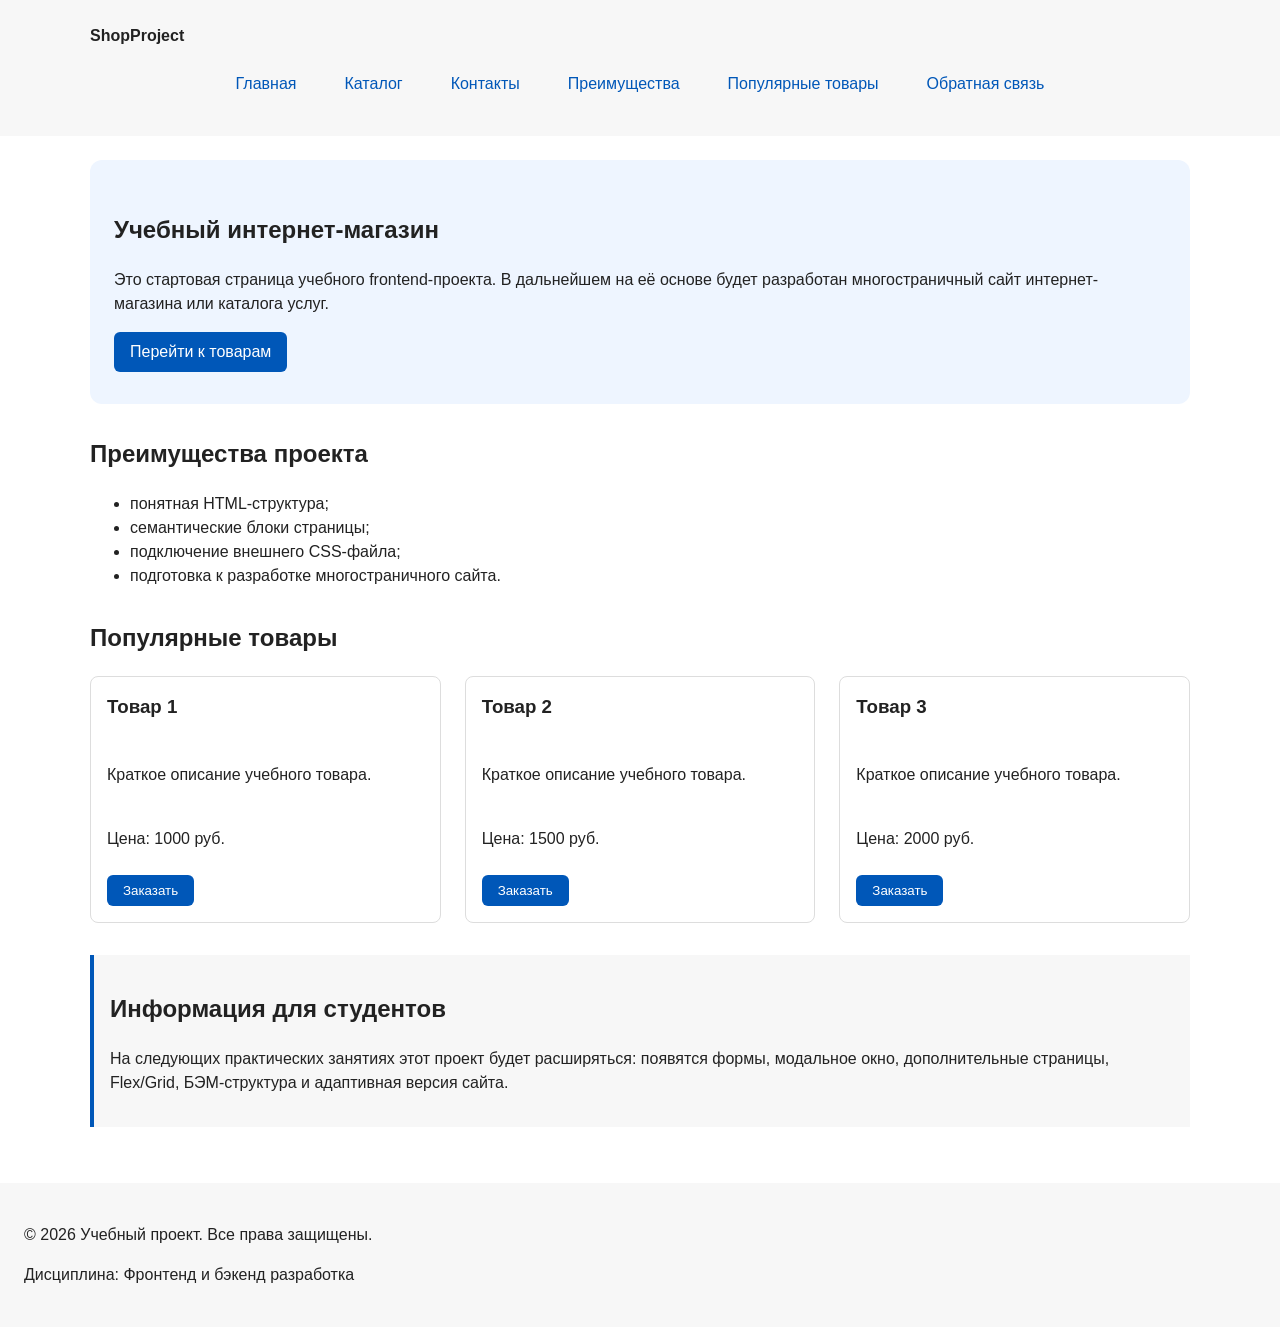
==== index.html @ 8005639d "feat: add navigation and grid catalog layout" ====
<!DOCTYPE html>
<html lang="ru">
<head>
  <meta charset="UTF-8">
  <meta name="viewport" content="width=device-width, initial-scale=1.0">
  <title>Каталог товаров</title>
  <link rel="stylesheet" href="css/style.css">
  <script src="js/main.js" defer></script>
  <meta property="og:type" content="website">
  <meta property="og:title" content="Учебный интернет-магазин">
  <meta property="og:description" content="Учебный frontend-проект интернет-магазина.">
  <meta property="og:image" content="https://alexeityapkin-coder.github.io/kr1-html-css-shop/images/preview.jpg">
</head>
<body>
  <header>
    <div class="site-header">
      <a class="site-logo" href="index.html">ShopProject</a>

      <nav class="site-nav" aria-label="Основная навигация">
        <ul class="site-nav__list">
          <li><a href="index.html">Главная</a></li>
          <li><a href="catalog.html">Каталог</a></li>
          <li><a href="contacts.html">Контакты</a></li>
          <li><a href="index.html#advantages">Преимущества</a></li>
          <li><a href="index.html#popular">Популярные товары</a></li>
          <li><a href="index.html#contacts">Обратная связь</a></li>
        </ul>
      </nav>
    </div>
  </header>

  <main>
    <!-- Основное содержимое страницы -->
     <section class="hero">
        <h1>Учебный интернет-магазин</h1>
        <p>
          Это стартовая страница учебного frontend-проекта.
          В дальнейшем на её основе будет разработан многостраничный сайт
          интернет-магазина или каталога услуг.
        </p>
        <a class="button" href="#popular">Перейти к товарам</a>
    </section>

    <section class="section" id="advantages">
        <h2>Преимущества проекта</h2>

        <ul class="advantages-list">
            <li>понятная HTML-структура;</li>
            <li>семантические блоки страницы;</li>
            <li>подключение внешнего CSS-файла;</li>
            <li>подготовка к разработке многостраничного сайта.</li>
        </ul>
    </section>

    <section class="section" id="popular">
      <h2>Популярные товары</h2>

      <div class="products-grid">
        <article class="product-card">
          <h3>Товар 1</h3>
          <p>Краткое описание учебного товара.</p>
          <p>Цена: 1000 руб.</p>
          <button class="button product-card__button" type="button" data-product="Товар 1">
            Заказать
          </button>
        </article>

        <article class="product-card">
          <h3>Товар 2</h3>
          <p>Краткое описание учебного товара.</p>
          <p>Цена: 1500 руб.</p>
          <button class="button product-card__button" type="button" data-product="Товар 2">
            Заказать
          </button>
        </article>

        <article class="product-card">
          <h3>Товар 3</h3>
          <p>Краткое описание учебного товара.</p>
          <p>Цена: 2000 руб.</p>
          <button class="button product-card__button" type="button" data-product="Товар 3">
            Заказать
          </button>
        </article>
      </div>
    </section>


    <aside class="aside-info">
        <h2>Информация для студентов</h2>
        <p>
            На следующих практических занятиях этот проект будет расширяться:
            появятся формы, модальное окно, дополнительные страницы, Flex/Grid,
            БЭМ-структура и адаптивная версия сайта.
        </p>
    </aside>

  </main>

  <footer id="contacts">
    <p>&copy; 2026 Учебный проект. Все права защищены.</p>
    <p>Дисциплина: Фронтенд и бэкенд разработка</p>
  </footer>
  
  <dialog class="order-dialog" id="order-dialog" aria-labelledby="order-dialog-title">
  <h2 id="order-dialog-title">Оформление заявки</h2>

  <form class="order-form" id="order-form" action="#" method="post" novalidate>
    <input id="selected-product" name="selected-product" type="hidden">

    <div class="form-field">
      <label for="order-name">Имя</label>
      <input
        id="order-name"
        name="name"
        type="text"
        placeholder="Введите ваше имя"
        minlength="2"
        autocomplete="given-name"
        required
      >
    </div>

    <div class="form-field">
      <label for="order-email">E-mail</label>
      <input
        id="order-email"
        name="email"
        type="email"
        placeholder="example@mail.ru"
        autocomplete="email"
        required
      >
    </div>

    <div class="form-field">
      <label for="order-phone">Телефон</label>
      <input
        id="order-phone"
        name="phone"
        type="tel"
        inputmode="tel"
        placeholder="+7 (900) 000-00-00"
        pattern="^\+7 \(\d{3}\) \d{3}-\d{2}-\d{2}$"
        required
      >
      <small>Формат: +7 (900) 000-00-00</small>
    </div>

    <div class="form-field">
      <label for="order-date">Дата связи</label>
      <input
        id="order-date"
        name="date"
        type="date"
      >
    </div>

    <div class="form-field">
      <label for="order-topic">Тема заявки</label>
      <select id="order-topic" name="topic" required>
        <option value="">Выберите тему</option>
        <option value="product">Заказ товара</option>
        <option value="consultation">Консультация</option>
        <option value="delivery">Доставка</option>
      </select>
    </div>

    <div class="form-field">
      <label for="order-comment">Комментарий</label>
      <textarea
        id="order-comment"
        name="comment"
        rows="4"
        placeholder="Укажите дополнительную информацию"
      ></textarea>
    </div>

    <div class="form-field form-field--checkbox">
      <label>
        <input
          id="order-agreement"
          name="agreement"
          type="checkbox"
          required
        >
        Я согласен на обработку данных
      </label>
    </div>

    <div class="form-actions">
      <button type="button" id="close-order-dialog">Закрыть</button>
      <button type="submit">Отправить заявку</button>
    </div>
  </form>
</dialog>

<p class="success-message" id="success-message" hidden>
  Форма успешно отправлена!
</p>


</body>
</html>
---- css/style.css ----
/* ===============================
   1. Переменные проекта
   =============================== */

:root {
  /* Основные цвета проекта */
  --color-bg: #ffffff;
  --color-text: #222222;
  --color-muted: #666666;
  --color-primary: #0057b8;
  --color-primary-dark: #003f86;
  --color-border: #dddddd;
  --color-surface: #f7f7f7;
  --color-surface-accent: #eef5ff;
  --color-danger: #b00020;
  --color-success: #168a2f;
  --color-success-bg: #eefaf0;
  --color-white: #ffffff;

  /* Отступы */
  --space-xs: 4px;
  --space-sm: 8px;
  --space-md: 16px;
  --space-lg: 24px;
  --space-xl: 32px;

  /* Скругления */
  --radius-sm: 6px;
  --radius-md: 8px;
  --radius-lg: 12px;

  /* Размеры */
  --container-width: 1100px;
}


/* ===============================
   2. Базовые стили
   =============================== */
   
/* 
  Универсальное правило для всех элементов.
  border-box делает расчёт размеров более понятным:
  width включает content, padding и border.
*/
* {
  box-sizing: border-box;
}

/*
  Убираем стандартный внешний отступ браузера у body.
  Без этого вокруг страницы может появиться белая рамка.
*/
body {
  margin: 0;
  font-family: Arial, sans-serif;
  line-height: 1.5;
  color: var(--color-text);
  background-color: var(--color-bg);

}

/*
  Задаём внутренние отступы для основных областей страницы.
  Это делает содержимое визуально отделённым от краёв окна браузера.
*/
header,
main,
footer {
  padding: var(--space-lg);
}

/*
  Оформляем шапку страницы.
  Пока используется простой светло-серый фон.
*/
header {
  background-color: var(--color-surface);
}

/*
  Оформляем подвал страницы тем же фоном,
  чтобы визуально отделить его от основного содержимого.
*/
footer {
  background-color: var(--color-surface);
}

/* ===============================
   3. Общие элементы интерфейса
   =============================== */

html {
  scroll-behavior: smooth;
}

:target {
  outline: 2px dashed var(--color-primary);
  outline-offset: 4px;
}

.products-grid {
  display: grid;
  grid-template-columns: repeat(3, 1fr);
  gap: var(--space-lg);
}

a {
  color: var(--color-primary);
}

a:hover {
  color: var(--color-primary-dark);
}

a:focus-visible {
  outline: 2px solid var(--color-primary);
  outline-offset: 3px;
}

/*
  Ограничиваем ширину содержимого шапки,
  чтобы оно не растягивалось слишком сильно на широких экранах.
*/
.site-header {
  max-width: 1100px;
  margin: 0 auto;
}

/*
  Оформляем текстовый логотип.
*/
.site-logo {
  font-weight: bold;
  text-decoration: none;
  color: #222222;
}

/*
  Убираем стандартные отступы и маркеры списка навигации.
*/
.site-nav__list {
  display: flex;
  flex-wrap: wrap;
  justify-content: center;
  align-items: center;
  gap: var(--space-md);
  padding: 0;
  margin: var(--space-md) 0 0;
  list-style: none;
}

/*
  Добавляем расстояние между пунктами меню.
*/
.site-nav__list li {
  margin-bottom: 8px;
}

/*
  Оформляем ссылки меню.
*/
.site-nav__list a {
  display: inline-block;
  padding: var(--space-sm) var(--space-md);
  color: var(--color-primary);
  text-decoration: none;
  border-radius: var(--radius-sm);
}

/*
  При наведении мыши подчёркиваем ссылку.
  Подробно состояния интерфейса будут рассмотрены в практической работе 1.7.
*/
.site-nav__list a:hover {
  color: var(--color-white);
  background-color: var(--color-primary);
}

/*
  Пока это обычная ссылка, но визуально она оформляется как кнопка.
*/
.button {
  display: inline-block;
  padding: var(--space-sm) var(--space-md);
  color: var(--color-white);
  background-color: var(--color-primary);
  text-decoration: none;
  border: none;
  border-radius: var(--radius-sm);
  cursor: pointer;

}

/*
  Простое состояние наведения для кнопки.
*/
.button:hover {
  background-color: var(--color-primary-dark);
}

.button:focus-visible {
  outline: 2px solid var(--color-primary);
  outline-offset: 3px;
}

.button:disabled {
  opacity: 0.6;
  cursor: not-allowed;
}

.breadcrumbs {
  max-width: var(--container-width);
  margin: 0 auto var(--space-md);
  font-size: 14px;
  color: var(--color-muted);
}

.breadcrumbs a {
  color: var(--color-primary);
}

.breadcrumbs span::before {
  content: " / ";
  color: var(--color-muted);
}

/* ===============================
   4. Компоненты страницы
   =============================== */

/*
  Hero-блок — первый крупный блок страницы.
  Он визуально отделяется от остальных разделов фоном и отступами.
*/
.hero {
  max-width: var(--container-width);
  margin: 0 auto var(--space-xl);
  padding: var(--space-xl) var(--space-lg);
  background-color: var(--color-surface-accent);
  border-radius: var(--radius-lg);
}

/*
  Общий класс для разделов страницы.
*/
.section {
  max-width: var(--container-width);
  margin: 0 auto var(--space-xl);

}

/*
  Убираем лишний верхний отступ у заголовков разделов.
*/
.section h2 {
  margin-top: 0;
}

/*
  Карточка товара — самостоятельный блок.
  На следующих занятиях карточки будут доработаны и выстроены в сетку.
*/
.product-card {
  display: flex;
  flex-direction: column;
  gap: var(--space-sm);
  margin-bottom: 0;
  padding: var(--space-md);
  border: 1px solid var(--color-border);
  border-radius: var(--radius-md);
  background-color: var(--color-bg);
}

.product-card:hover {
  border-color: var(--color-primary);
}

.product-card .button {
  margin-top: auto;
  align-self: flex-start;
}

.catalog-layout {
  max-width: var(--container-width);
  margin: 0 auto var(--space-xl);
  display: grid;
  grid-template-columns: 260px 1fr;
  grid-template-areas: "filters products";
  gap: var(--space-lg);
}

.catalog-filters {
  grid-area: filters;
  padding: var(--space-md);
  border: 1px solid var(--color-border);
  border-radius: var(--radius-md);
  background-color: var(--color-surface);
}

.catalog-products {
  grid-area: products;
}

.filters-form {
  display: grid;
  gap: var(--space-md);
}

.filters-form fieldset {
  margin: 0;
  padding: var(--space-md);
  border: 1px solid var(--color-border);
  border-radius: var(--radius-sm);
}

.filters-form legend {
  font-weight: 700;
}

.filters-form label {
  display: block;
  margin-bottom: var(--space-sm);
}

.filters-form input[type="number"] {
  width: 100%;
  padding: 8px 10px;
  border: 1px solid var(--color-border);
  border-radius: var(--radius-sm);
  font: inherit;
}

/*
  Убираем лишний верхний отступ у заголовка карточки.
*/
.product-card h3 {
  margin-top: 0;
}

/*
  Дополнительный информационный блок.
*/
.aside-info {
  max-width: var(--container-width);
  margin: 0 auto var(--space-xl);
  padding: var(--space-md);
  border-left: 4px solid var(--color-primary);
  background-color: var(--color-surface);

}

/* ===============================
   5. Форма и модальное окно
   =============================== */

/*
  Модальное окно.
  Элемент dialog сам умеет открываться поверх страницы.
*/
.order-dialog {
  width: min(100% - 32px, 560px);
  padding: var(--space-lg);
  border: none;
  border-radius: var(--radius-lg);
}

/*
  Затемнение фона за модальным окном.
*/
.order-dialog::backdrop {
  background-color: rgba(0, 0, 0, 0.5);
}

/*
  Поле формы.
  Каждый блок получает нижний отступ.
*/
.form-field {
  margin-bottom: var(--space-md);
}

/*
  Подпись поля.
*/
.form-field label {
  display: block;
  margin-bottom: var(--space-xs);
}

/*
  Основные поля формы.
*/
.form-field input,
.form-field select,
.form-field textarea {
  width: 100%;
  padding: 10px 12px;
  border: 1px solid var(--color-border);
  border-radius: var(--radius-sm);
  font: inherit;
}

/*
  Checkbox не должен занимать всю ширину.
*/
.form-field input[type="checkbox"] {
  width: auto;
}

/*
  Подсказка под полем телефона.
*/
.form-field small {
  display: block;
  margin-top: var(--space-xs);
  color: var(--color-muted);
}

.form-field input:hover,
.form-field select:hover,
.form-field textarea:hover {
  border-color: var(--color-primary);
}

/*
  Видимый фокус для клавиатурной навигации.
*/
.form-field input:focus-visible,
.form-field select:focus-visible,
.form-field textarea:focus-visible,
.form-actions button:focus-visible {
  outline: 2px solid var(--color-primary);
  outline-offset: 3px;
}

/*
  Подсветка ошибочных полей.
  Атрибут aria-invalid будет добавляться через JavaScript.
*/
[aria-invalid="true"] {
  border-color: var(--color-danger);
}

/*
  Кнопки формы.
*/
.form-actions {
  display: flex;
  gap: 12px;
  margin-top: 20px;
}

/*
  Сообщение об успешной отправке.
*/
.success-message {
  max-width: var(--container-width);
  margin: var(--space-lg) auto;
  padding: var(--space-md);
  border-left: 4px solid var(--color-success);
  background-color: var(--color-success-bg);
}
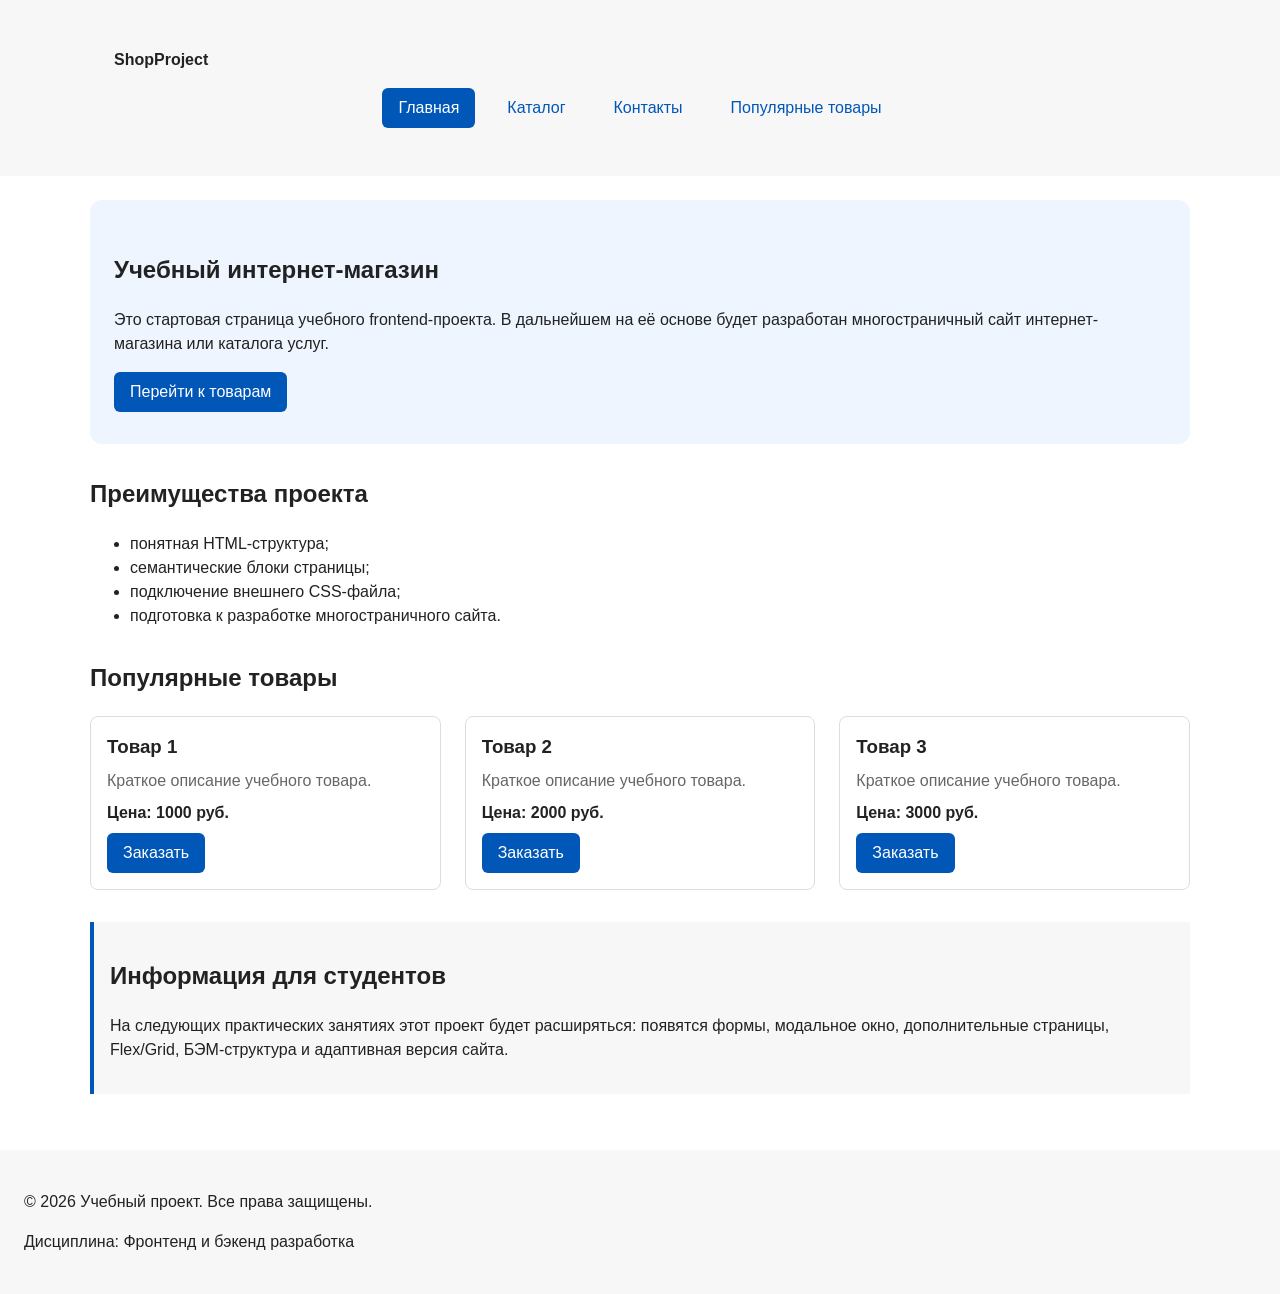
==== commit 76fcdf0b: "refactor:apply BEM naming to CSS classes" ====
--- a/index.html
+++ b/index.html
@@ -3,7 +3,7 @@
 <head>
   <meta charset="UTF-8">
   <meta name="viewport" content="width=device-width, initial-scale=1.0">
-  <title>Каталог товаров</title>
+  <title>Главная - Учебный интернет-магазин</title>
   <link rel="stylesheet" href="css/style.css">
   <script src="js/main.js" defer></script>
   <meta property="og:type" content="website">
@@ -12,18 +12,28 @@
   <meta property="og:image" content="https://alexeityapkin-coder.github.io/kr1-html-css-shop/images/preview.jpg">
 </head>
 <body>
-  <header>
-    <div class="site-header">
-      <a class="site-logo" href="index.html">ShopProject</a>
+  <header class="site-header">
+    <div class="site-header__inner">
+      <a class="site-header__logo" href="index.html">ShopProject</a>
 
       <nav class="site-nav" aria-label="Основная навигация">
         <ul class="site-nav__list">
-          <li><a href="index.html">Главная</a></li>
-          <li><a href="catalog.html">Каталог</a></li>
-          <li><a href="contacts.html">Контакты</a></li>
-          <li><a href="index.html#advantages">Преимущества</a></li>
-          <li><a href="index.html#popular">Популярные товары</a></li>
-          <li><a href="index.html#contacts">Обратная связь</a></li>
+          <li class="site-nav__item">
+            <a class="site-nav__link site-nav__link--active" href="index.html">
+              Главная
+            </a>
+          </li>
+          <li class="site-nav__item">
+            <a class="site-nav__link" href="catalog.html">Каталог</a>
+          </li>
+          <li class="site-nav__item">
+            <a class="site-nav__link" href="contacts.html">Контакты</a>
+          </li>
+          <li class="site-nav__item">
+            <a class="site-nav__link" href="index.html#popular">
+              Популярные товары
+            </a>
+          </li>
         </ul>
       </nav>
     </div>
@@ -38,7 +48,7 @@
           В дальнейшем на её основе будет разработан многостраничный сайт
           интернет-магазина или каталога услуг.
         </p>
-        <a class="button" href="#popular">Перейти к товарам</a>
+        <a class="button site-nav__link" href="#popular">Перейти к товарам</a>
     </section>
 
     <section class="section" id="advantages">
@@ -57,27 +67,27 @@
 
       <div class="products-grid">
         <article class="product-card">
-          <h3>Товар 1</h3>
-          <p>Краткое описание учебного товара.</p>
-          <p>Цена: 1000 руб.</p>
+          <h3 class="product-card__title">Товар 1</h3>
+          <p class="product-card__description">Краткое описание учебного товара.</p>
+          <p class="product-card__price">Цена: 1000 руб.</p>
           <button class="button product-card__button" type="button" data-product="Товар 1">
             Заказать
           </button>
         </article>
 
         <article class="product-card">
-          <h3>Товар 2</h3>
-          <p>Краткое описание учебного товара.</p>
-          <p>Цена: 1500 руб.</p>
+          <h3 class="product-card__title">Товар 2</h3>
+          <p class="product-card__description">Краткое описание учебного товара.</p>
+          <p class="product-card__price">Цена: 2000 руб.</p>
           <button class="button product-card__button" type="button" data-product="Товар 2">
             Заказать
           </button>
         </article>
 
         <article class="product-card">
-          <h3>Товар 3</h3>
-          <p>Краткое описание учебного товара.</p>
-          <p>Цена: 2000 руб.</p>
+          <h3 class="product-card__title">Товар 3</h3>
+          <p class="product-card__description">Краткое описание учебного товара.</p>
+          <p class="product-card__price">Цена: 3000 руб.</p>
           <button class="button product-card__button" type="button" data-product="Товар 3">
             Заказать
           </button>
@@ -103,102 +113,45 @@
   </footer>
   
   <dialog class="order-dialog" id="order-dialog" aria-labelledby="order-dialog-title">
-  <h2 id="order-dialog-title">Оформление заявки</h2>
-
-  <form class="order-form" id="order-form" action="#" method="post" novalidate>
-    <input id="selected-product" name="selected-product" type="hidden">
-
-    <div class="form-field">
-      <label for="order-name">Имя</label>
-      <input
-        id="order-name"
-        name="name"
-        type="text"
-        placeholder="Введите ваше имя"
-        minlength="2"
-        autocomplete="given-name"
-        required
-      >
-    </div>
-
-    <div class="form-field">
-      <label for="order-email">E-mail</label>
-      <input
-        id="order-email"
-        name="email"
-        type="email"
-        placeholder="example@mail.ru"
-        autocomplete="email"
-        required
-      >
-    </div>
-
-    <div class="form-field">
-      <label for="order-phone">Телефон</label>
-      <input
-        id="order-phone"
-        name="phone"
-        type="tel"
-        inputmode="tel"
-        placeholder="+7 (900) 000-00-00"
-        pattern="^\+7 \(\d{3}\) \d{3}-\d{2}-\d{2}$"
-        required
-      >
-      <small>Формат: +7 (900) 000-00-00</small>
-    </div>
-
-    <div class="form-field">
-      <label for="order-date">Дата связи</label>
-      <input
-        id="order-date"
-        name="date"
-        type="date"
-      >
-    </div>
-
-    <div class="form-field">
-      <label for="order-topic">Тема заявки</label>
-      <select id="order-topic" name="topic" required>
-        <option value="">Выберите тему</option>
-        <option value="product">Заказ товара</option>
-        <option value="consultation">Консультация</option>
-        <option value="delivery">Доставка</option>
-      </select>
-    </div>
-
-    <div class="form-field">
-      <label for="order-comment">Комментарий</label>
-      <textarea
-        id="order-comment"
-        name="comment"
-        rows="4"
-        placeholder="Укажите дополнительную информацию"
-      ></textarea>
-    </div>
-
-    <div class="form-field form-field--checkbox">
-      <label>
+    <h2 class="order-dialog__title" id="order-dialog-title">Оформление заявки</h2>
+    <form class="order-form" id="order-form" action="#" method="post" novalidate>
+      <input id="selected-product" name="selected-product" type="hidden">
+      <div class="order-form__field">
+        <label class="order-form__label" for="order-name">Имя</label>
         <input
-          id="order-agreement"
-          name="agreement"
-          type="checkbox"
+          class="order-form__input"
+          id="order-name"
+          name="name"
+          type="text"
           required
         >
-        Я согласен на обработку данных
-      </label>
-    </div>
+      </div>
 
-    <div class="form-actions">
-      <button type="button" id="close-order-dialog">Закрыть</button>
-      <button type="submit">Отправить заявку</button>
-    </div>
-  </form>
-</dialog>
+      <div class="order-form__field">
+        <label class="order-form__label" for="order-email">E-mail</label>
+        <input
+          class="order-form__input"
+          id="order-email"
+          name="email"
+          type="email"
+          required
+        >
+      </div>
 
-<p class="success-message" id="success-message" hidden>
-  Форма успешно отправлена!
-</p>
+      <div class="order-form__actions">
+        <button class="button" type="submit">
+          Отправить заявку
+        </button>
 
+        <button class="button" id="close-order-dialog" type="button">
+          Закрыть
+        </button>
+      </div>
+    </form>
+  </dialog>
 
+  <p class="success-message" id="success-message" hidden>
+    Форма успешно отправлена!
+  </p>
 </body>
 </html>
--- a/css/style.css
+++ b/css/style.css
@@ -76,6 +76,9 @@
 */
 header {
   background-color: var(--color-surface);
+  position: sticky;
+  top: 0;
+  z-index: 1000;
 }
 
 /*
@@ -123,22 +126,21 @@
   чтобы оно не растягивалось слишком сильно на широких экранах.
 */
 .site-header {
-  max-width: 1100px;
+  background-color: var(--color-surface);
+}
+
+.site-header__inner {
+  max-width: var(--container-width);
   margin: 0 auto;
-}
-
-/*
-  Оформляем текстовый логотип.
-*/
-.site-logo {
-  font-weight: bold;
+  padding: var(--space-lg);
+}
+
+.site-header__logo {
+  font-weight: 700;
+  color: var(--color-text);
   text-decoration: none;
-  color: #222222;
-}
-
-/*
-  Убираем стандартные отступы и маркеры списка навигации.
-*/
+}
+
 .site-nav__list {
   display: flex;
   flex-wrap: wrap;
@@ -150,17 +152,7 @@
   list-style: none;
 }
 
-/*
-  Добавляем расстояние между пунктами меню.
-*/
-.site-nav__list li {
-  margin-bottom: 8px;
-}
-
-/*
-  Оформляем ссылки меню.
-*/
-.site-nav__list a {
+.site-nav__link {
   display: inline-block;
   padding: var(--space-sm) var(--space-md);
   color: var(--color-primary);
@@ -168,14 +160,21 @@
   border-radius: var(--radius-sm);
 }
 
-/*
-  При наведении мыши подчёркиваем ссылку.
-  Подробно состояния интерфейса будут рассмотрены в практической работе 1.7.
-*/
-.site-nav__list a:hover {
+.site-nav__link:hover {
   color: var(--color-white);
   background-color: var(--color-primary);
 }
+
+.site-nav__link:focus-visible {
+  outline: 2px solid var(--color-primary);
+  outline-offset: 3px;
+}
+
+.site-nav__link--active {
+  color: var(--color-white);
+  background-color: var(--color-primary);
+}
+
 
 /*
   Пока это обычная ссылка, но визуально она оформляется как кнопка.
@@ -216,11 +215,11 @@
   color: var(--color-muted);
 }
 
-.breadcrumbs a {
+.breadcrumbs__link {
   color: var(--color-primary);
 }
 
-.breadcrumbs span::before {
+.breadcrumbs__current::before {
   content: " / ";
   color: var(--color-muted);
 }
@@ -265,7 +264,6 @@
   display: flex;
   flex-direction: column;
   gap: var(--space-sm);
-  margin-bottom: 0;
   padding: var(--space-md);
   border: 1px solid var(--color-border);
   border-radius: var(--radius-md);
@@ -276,7 +274,34 @@
   border-color: var(--color-primary);
 }
 
-.product-card .button {
+.product-card--featured {
+  border-color: var(--color-primary);
+}
+
+.product-card--discount {
+  border-color: var(--color-danger);
+}
+
+.product-card__title {
+  margin: 0;
+  color: var(--color-text);
+}
+
+.product-card__description {
+  margin: 0;
+  color: var(--color-muted);
+}
+
+.product-card__price {
+  margin: 0;
+  font-weight: 700;
+}
+
+.product-card--discount .product-card__price {
+  color: var(--color-danger);
+}
+
+.product-card__button {
   margin-top: auto;
   align-self: flex-start;
 }
@@ -354,10 +379,44 @@
    5. Форма и модальное окно
    =============================== */
 
-/*
-  Модальное окно.
-  Элемент dialog сам умеет открываться поверх страницы.
-*/
+.order-form__field {
+  margin-bottom: var(--space-md);
+}
+
+.order-form__label {
+  display: block;
+  margin-bottom: var(--space-xs);
+}
+
+.order-form__input,
+.order-form__select,
+.order-form__textarea {
+  width: 100%;
+  padding: 10px 12px;
+  border: 1px solid var(--color-border);
+  border-radius: var(--radius-sm);
+  font: inherit;
+}
+
+.order-form__input:hover,
+.order-form__select:hover,
+.order-form__textarea:hover {
+  border-color: var(--color-primary);
+}
+
+.order-form__input:focus-visible,
+.order-form__select:focus-visible,
+.order-form__textarea:focus-visible {
+  outline: 2px solid var(--color-primary);
+  outline-offset: 3px;
+}
+
+.order-form__actions {
+  display: flex;
+  gap: var(--space-md);
+  margin-top: var(--space-lg);
+}
+
 .order-dialog {
   width: min(100% - 32px, 560px);
   padding: var(--space-lg);
@@ -365,99 +424,52 @@
   border-radius: var(--radius-lg);
 }
 
-/*
-  Затемнение фона за модальным окном.
-*/
 .order-dialog::backdrop {
   background-color: rgba(0, 0, 0, 0.5);
 }
 
-/*
-  Поле формы.
-  Каждый блок получает нижний отступ.
-*/
-.form-field {
-  margin-bottom: var(--space-md);
-}
-
-/*
-  Подпись поля.
-*/
-.form-field label {
-  display: block;
-  margin-bottom: var(--space-xs);
-}
-
-/*
-  Основные поля формы.
-*/
-.form-field input,
-.form-field select,
-.form-field textarea {
-  width: 100%;
-  padding: 10px 12px;
-  border: 1px solid var(--color-border);
+.order-dialog__title {
+  margin-top: 0;
+}
+
+.button {
+  display: inline-block;
+  padding: var(--space-sm) var(--space-md);
+  border: none;
   border-radius: var(--radius-sm);
   font: inherit;
-}
-
-/*
-  Checkbox не должен занимать всю ширину.
-*/
-.form-field input[type="checkbox"] {
-  width: auto;
-}
-
-/*
-  Подсказка под полем телефона.
-*/
-.form-field small {
-  display: block;
-  margin-top: var(--space-xs);
-  color: var(--color-muted);
-}
-
-.form-field input:hover,
-.form-field select:hover,
-.form-field textarea:hover {
-  border-color: var(--color-primary);
-}
-
-/*
-  Видимый фокус для клавиатурной навигации.
-*/
-.form-field input:focus-visible,
-.form-field select:focus-visible,
-.form-field textarea:focus-visible,
-.form-actions button:focus-visible {
+  text-decoration: none;
+  cursor: pointer;
+}
+
+.button--primary {
+  color: var(--color-white);
+  background-color: var(--color-primary);
+}
+
+.button--primary:hover {
+  background-color: var(--color-primary-dark);
+}
+
+.button--secondary {
+  color: var(--color-primary);
+  background-color: transparent;
+  border: 1px solid var(--color-primary);
+}
+
+.button--secondary:hover {
+  color: var(--color-white);
+  background-color: var(--color-primary);
+}
+
+.button:focus-visible {
   outline: 2px solid var(--color-primary);
   outline-offset: 3px;
 }
 
-/*
-  Подсветка ошибочных полей.
-  Атрибут aria-invalid будет добавляться через JavaScript.
-*/
-[aria-invalid="true"] {
-  border-color: var(--color-danger);
-}
-
-/*
-  Кнопки формы.
-*/
-.form-actions {
-  display: flex;
-  gap: 12px;
-  margin-top: 20px;
-}
-
-/*
-  Сообщение об успешной отправке.
-*/
-.success-message {
-  max-width: var(--container-width);
-  margin: var(--space-lg) auto;
-  padding: var(--space-md);
-  border-left: 4px solid var(--color-success);
-  background-color: var(--color-success-bg);
-}
+.button:disabled,
+.button--disabled {
+  opacity: 0.6;
+  cursor: not-allowed;
+}
+
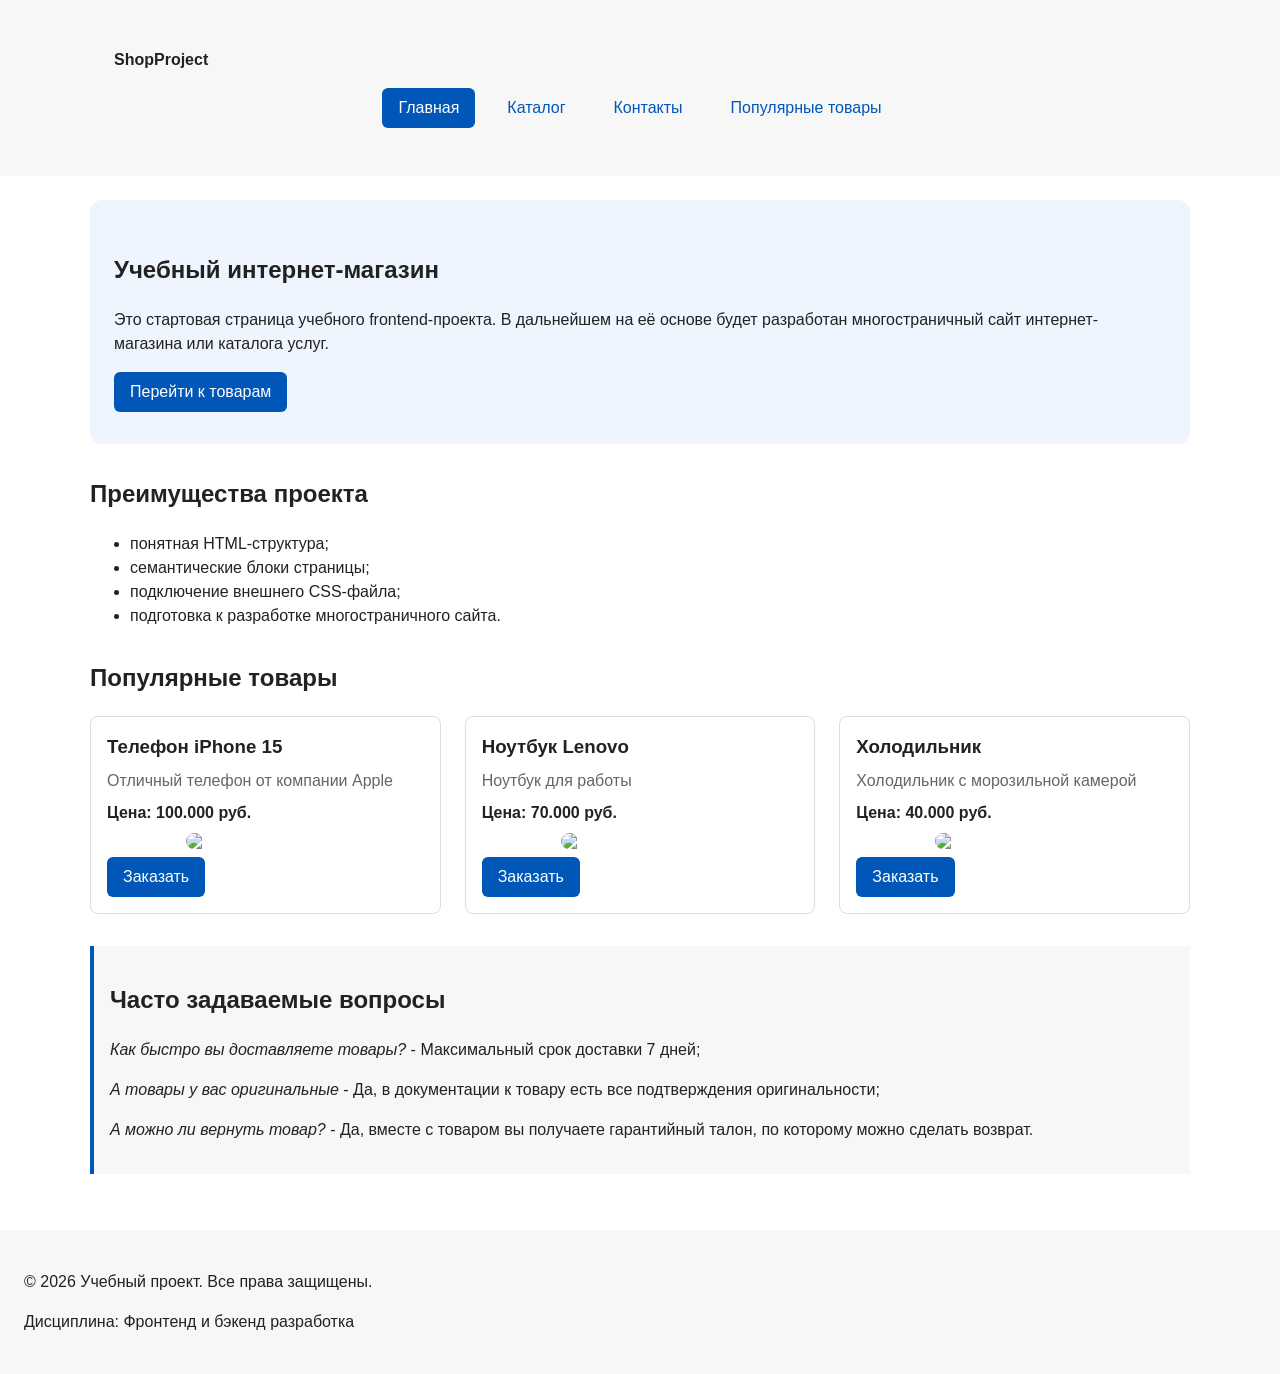
==== commit c3fbf52b: "fix: praktika 8" ====
--- a/index.html
+++ b/index.html
@@ -3,7 +3,7 @@
 <head>
   <meta charset="UTF-8">
   <meta name="viewport" content="width=device-width, initial-scale=1.0">
-  <title>Главная - Учебный интернет-магазин</title>
+  <title>Главная - Учебный интернет магазин</title>
   <link rel="stylesheet" href="css/style.css">
   <script src="js/main.js" defer></script>
   <meta property="og:type" content="website">
@@ -12,10 +12,10 @@
   <meta property="og:image" content="https://alexeityapkin-coder.github.io/kr1-html-css-shop/images/preview.jpg">
 </head>
 <body>
-  <header class="site-header">
+  <header class="site-header";">
     <div class="site-header__inner">
       <a class="site-header__logo" href="index.html">ShopProject</a>
-
+      
       <nav class="site-nav" aria-label="Основная навигация">
         <ul class="site-nav__list">
           <li class="site-nav__item">
@@ -67,27 +67,31 @@
 
       <div class="products-grid">
         <article class="product-card">
-          <h3 class="product-card__title">Товар 1</h3>
-          <p class="product-card__description">Краткое описание учебного товара.</p>
-          <p class="product-card__price">Цена: 1000 руб.</p>
+          
+          <h3 class="product-card__title">Телефон iPhone 15</h3>
+          <p class="product-card__description">Отличный телефон от компании Apple</p>
+          <p class="product-card__price">Цена: 100.000 руб.</p>
+          <img src="https://avatars.mds.yandex.net/i?id=8dcf5b6ec3fc4ac57ca6e9674afaf753_l-11918814-images-thumbs&n=13">
           <button class="button product-card__button" type="button" data-product="Товар 1">
             Заказать
           </button>
         </article>
 
         <article class="product-card">
-          <h3 class="product-card__title">Товар 2</h3>
-          <p class="product-card__description">Краткое описание учебного товара.</p>
-          <p class="product-card__price">Цена: 2000 руб.</p>
+          <h3 class="product-card__title">Ноутбук Lenovo</h3>
+          <p class="product-card__description">Ноутбук для работы</p>
+          <p class="product-card__price">Цена: 70.000 руб.</p>
+          <img src="https://avatars.mds.yandex.net/i?id=a6920d291a3d26f9fc2a690d67678e77f33766bc-11936956-images-thumbs&n=13">
           <button class="button product-card__button" type="button" data-product="Товар 2">
             Заказать
           </button>
         </article>
 
         <article class="product-card">
-          <h3 class="product-card__title">Товар 3</h3>
-          <p class="product-card__description">Краткое описание учебного товара.</p>
-          <p class="product-card__price">Цена: 3000 руб.</p>
+          <h3 class="product-card__title">Холодильник</h3>
+          <p class="product-card__description">Холодильник с морозильной камерой</p>
+          <p class="product-card__price">Цена: 40.000 руб.</p>
+          <img src="https://img.magnific.com/premium-vector/gray-kitchen-refrigerator_998164-451.jpg">
           <button class="button product-card__button" type="button" data-product="Товар 3">
             Заказать
           </button>
@@ -97,11 +101,15 @@
 
 
     <aside class="aside-info">
-        <h2>Информация для студентов</h2>
+        <h2>Часто задаваемые вопросы</h2>
         <p>
-            На следующих практических занятиях этот проект будет расширяться:
-            появятся формы, модальное окно, дополнительные страницы, Flex/Grid,
-            БЭМ-структура и адаптивная версия сайта.
+            <em>Как быстро вы доставляете товары?</em> - Максимальный срок доставки 7 дней;
+        </p>
+        <P>
+          <em>А товары у вас оригинальные</em> - Да, в документации к товару есть все подтверждения оригинальности;
+        </P>
+        <p>
+          <em>А можно ли вернуть товар?</em> - Да, вместе с товаром вы получаете гарантийный талон, по которому можно сделать возврат.
         </p>
     </aside>
 
@@ -138,6 +146,52 @@
         >
       </div>
 
+      <div class="order-form__field">
+          <label class="order-form__label" for="order=phone">Телефон:</label>
+          <input
+            class="order-form__input"
+            type="tel"
+            id="phone"
+            name="phone"
+            placeholder="+7 (999) 000-00-00"
+            pattern="^\+?[\d\s\-\(\)]{10,}$"
+            title="Введите номер телефона (минимум 10 символов, допускаются цифры, пробелы, скобки, дефис)"
+            required
+        >
+      </div>
+
+      <div class="order-form__field">
+          <label class="order-form__label" for="order=text">Тема заявка</label>
+          <input
+            class="order-form__input"
+            type="text"
+            id="text"
+            name="text"
+            title="Информаиця о вашей заявке"
+            required
+          >
+      </div>
+
+      <div class="order-form__field">
+          <label class="order-form__label" for="order=text">Комменатрий</label>
+          <input
+            class="order-form__input"
+            type="text"
+            id="text"
+            name="text"
+            title="Ваш комментарий"
+            required
+          >
+      </div>
+
+      <div class="order-form__field">
+        <label class="consent-label">
+        <input type="checkbox" name="pdn_consent" required aria-required="true">
+          Я согласен на обработку моих персональных данных в соответствии с&nbsp;
+        <a href="/privacy-policy" target="_blank" rel="noopener noreferrer">Политикой конфиденциальности</a>
+        </label>
+      </div>
+
       <div class="order-form__actions">
         <button class="button" type="submit">
           Отправить заявку
@@ -146,6 +200,9 @@
         <button class="button" id="close-order-dialog" type="button">
           Закрыть
         </button>
+        <button class="button" type="reset">
+          Очистить форму
+        </button>
       </div>
     </form>
   </dialog>
@@ -153,5 +210,28 @@
   <p class="success-message" id="success-message" hidden>
     Форма успешно отправлена!
   </p>
+
+  <button id="backToTop" title="Наверх">↑</button>
+
+  <script>
+const button = document.getElementById("backToTop");
+
+// Показываем кнопку при прокрутке страницы
+window.addEventListener("scroll", function () {
+    if (window.scrollY > 300) {
+        button.style.display = "block";
+    } else {
+        button.style.display = "none";
+    }
+});
+
+// Плавно прокручиваем страницу наверх
+button.addEventListener("click", function () {
+    window.scrollTo({
+        top: 0,
+        behavior: "smooth"
+    });
+});
+</script>
 </body>
 </html>
--- a/css/style.css
+++ b/css/style.css
@@ -194,6 +194,28 @@
 /*
   Простое состояние наведения для кнопки.
 */
+
+#backToTop {
+    display: none;
+    position: fixed;
+    bottom: 30px;
+    right: 30px;
+    width: 50px;
+    height: 50px;
+    background-color: #007bff;
+    color: white;
+    border: none;
+    border-radius: 50%;
+    font-size: 28px;
+    cursor: pointer;
+    z-index: 1;
+    transition: background-color 0.3s;
+}
+
+#backToTop:hover {
+    background-color: #0056b3;
+}
+
 .button:hover {
   background-color: var(--color-primary-dark);
 }
@@ -270,6 +292,14 @@
   background-color: var(--color-bg);
 }
 
+img {
+  width: 50%;
+  height: auto;
+  border-radius: var(--radius-md);
+  object-fit: cover;
+  margin: 0 auto;
+}
+
 .product-card:hover {
   border-color: var(--color-primary);
 }
@@ -420,7 +450,7 @@
 .order-dialog {
   width: min(100% - 32px, 560px);
   padding: var(--space-lg);
-  border: none;
+  border: 10px solid #0e6874;
   border-radius: var(--radius-lg);
 }
 
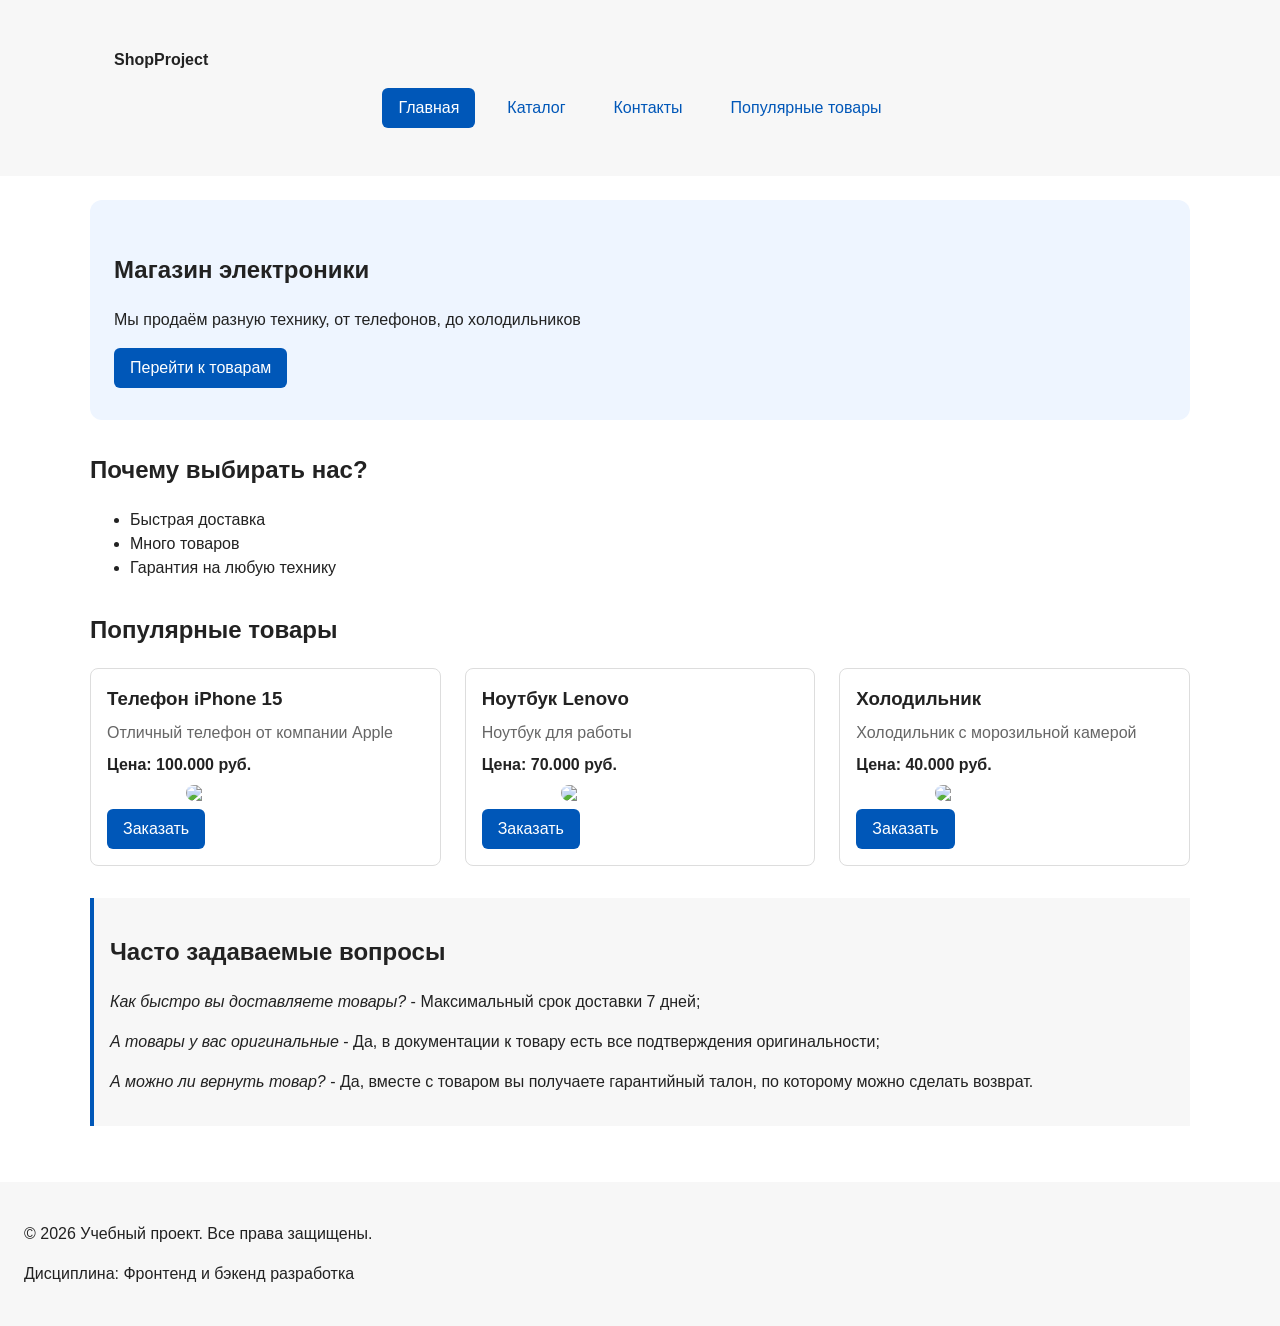
==== commit 3b6a1cef: "fix: dialog window" ====
--- a/index.html
+++ b/index.html
@@ -3,16 +3,16 @@
 <head>
   <meta charset="UTF-8">
   <meta name="viewport" content="width=device-width, initial-scale=1.0">
-  <title>Главная - Учебный интернет магазин</title>
+  <title>Магазин электроники</title>
   <link rel="stylesheet" href="css/style.css">
   <script src="js/main.js" defer></script>
   <meta property="og:type" content="website">
-  <meta property="og:title" content="Учебный интернет-магазин">
-  <meta property="og:description" content="Учебный frontend-проект интернет-магазина.">
+  <meta property="og:title" content="Магазин электроники">
+  <meta property="og:description" content="Магазин электроники">
   <meta property="og:image" content="https://alexeityapkin-coder.github.io/kr1-html-css-shop/images/preview.jpg">
 </head>
 <body>
-  <header class="site-header";">
+  <header class="site-header";>
     <div class="site-header__inner">
       <a class="site-header__logo" href="index.html">ShopProject</a>
       
@@ -42,23 +42,20 @@
   <main>
     <!-- Основное содержимое страницы -->
      <section class="hero">
-        <h1>Учебный интернет-магазин</h1>
+        <h1>Магазин электроники</h1>
         <p>
-          Это стартовая страница учебного frontend-проекта.
-          В дальнейшем на её основе будет разработан многостраничный сайт
-          интернет-магазина или каталога услуг.
+          Мы продаём разную технику, от телефонов, до холодильников
         </p>
         <a class="button site-nav__link" href="#popular">Перейти к товарам</a>
     </section>
 
     <section class="section" id="advantages">
-        <h2>Преимущества проекта</h2>
+        <h2>Почему выбирать нас?</h2>
 
         <ul class="advantages-list">
-            <li>понятная HTML-структура;</li>
-            <li>семантические блоки страницы;</li>
-            <li>подключение внешнего CSS-файла;</li>
-            <li>подготовка к разработке многостраничного сайта.</li>
+            <li>Быстрая доставка</li>
+            <li>Много товаров</li>
+            <li>Гарантия на любую технику</li>
         </ul>
     </section>
 
@@ -161,15 +158,21 @@
       </div>
 
       <div class="order-form__field">
-          <label class="order-form__label" for="order=text">Тема заявка</label>
-          <input
-            class="order-form__input"
-            type="text"
-            id="text"
-            name="text"
-            title="Информаиця о вашей заявке"
-            required
-          >
+        <label class="order-form__label" for="order-product">
+          Выберите товар
+        </label>
+
+        <select
+          class="order-form__input"
+          id="order-product"
+          name="product"
+          required
+        >
+          <option value="" disabled selected>Выберите товар</option>
+          <option value="iPhone 15">Телефон iPhone 15</option>
+          <option value="Lenovo">Ноутбук Lenovo</option>
+          <option value="Холодильник">Холодильник</option>
+        </select>
       </div>
 
       <div class="order-form__field">
--- a/css/style.css
+++ b/css/style.css
@@ -351,6 +351,9 @@
   border: 1px solid var(--color-border);
   border-radius: var(--radius-md);
   background-color: var(--color-surface);
+  position: sticky;
+  top: 0;
+  z-index: 100;
 }
 
 .catalog-products {
